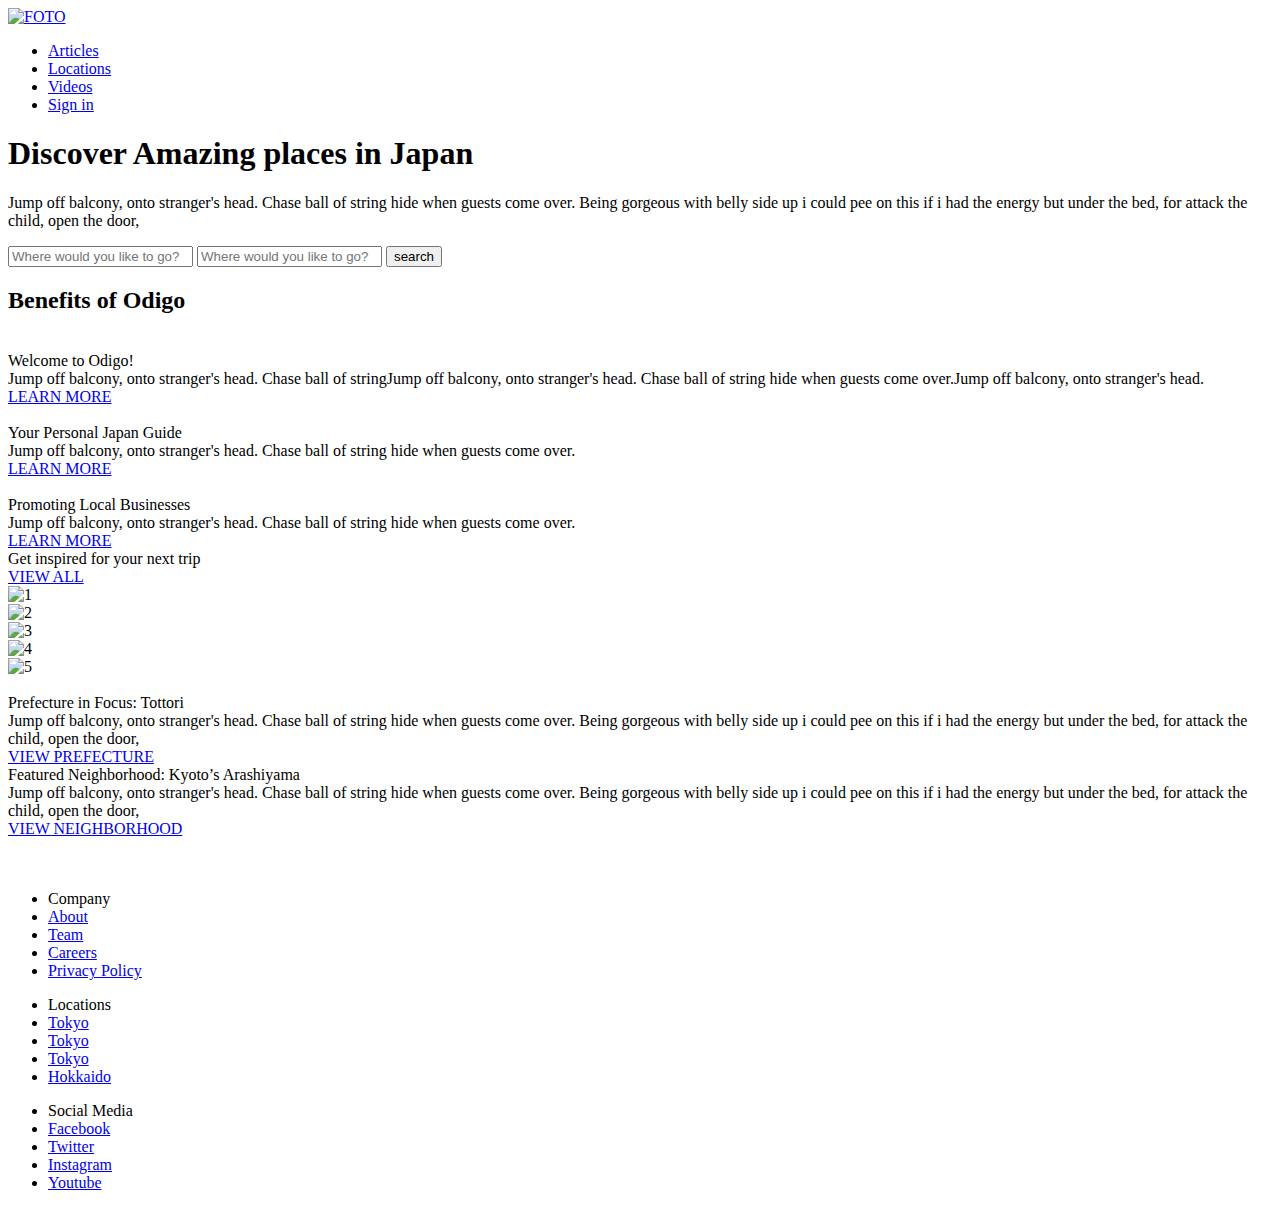
==== index.html @ b8adf911 "Add files via upload" ====
<!DOCTYPE html>
<html lang="en">
  <head>
    <meta charset="UTF-8" />
    <meta http-equiv="X-UA-Compatible" content="IE=edge" />
    <meta
      name="viewport"
      content="width=device-width, initial-scale=1.0  maximum-scale=1.0, user-scalable=no"
    />
    <title>Tokyo</title>
    <link rel="stylesheet" href="css/style.css" />
    <link rel="apple-touch-icon" sizes="180x180" href="/apple-touch-icon.png" />
    <link rel="icon" type="image/png" sizes="32x32" href="/favicon-32x32.png" />
    <link rel="icon" type="image/png" sizes="16x16" href="/favicon-16x16.png" />
    <link rel="manifest" href="/site.webmanifest" />
  </head>
  <body>
    <div class="main-Wrapper">
      <header class="header">
        <div class="wrapper">
          <div class="header__wrapper">
            <div class="header__logo-link">
              <a href="/" class="header__link">
                <img src="./img/odigo-Logo.png" alt="FOTO" />
              </a>
            </div>
            <nav class="header__nav">
              <ul class="header__list">
                <li class="header__list-item">
                  <a href="#" class="header__link">Articles</a>
                </li>
                <li class="header__list-item">
                  <a href="#" class="header__link">Locations</a>
                </li>
                <li class="header__list-item">
                  <a href="#" class="header__link">Videos</a>
                </li>
                <li class="header__list-item">
                  <a href="#" class="header__link">Sign in</a>
                </li>
              </ul>
            </nav>
          </div>
        </div>
      </header>
      <main class="main">
        <section class="intro">
          <div class="intro__content">
            <div class="wrapper">
              <h1>Discover Amazing places in Japan</h1>
              <p class="intro__text">
                Jump off balcony, onto stranger's head. Chase ball of string
                hide when guests come over. Being gorgeous with belly side up i
                could pee on this if i had the energy but under the bed, for
                attack the child, open the door,
              </p>
              <form
                action="#"
                class="intro__form"
                method="get"
                enctype="multipart/form-data"
              >
                <p class="intro__wrapper">
                  <input
                    type="text"
                    class="intro__input"
                    placeholder="Where would you like to go?"
                  />
                  <input
                    type="text"
                    class="intro__input"
                    placeholder="Where would you like to go?"
                  />
                  <button type="submit" class="intro__form-submit">
                    search
                  </button>
                </p>
              </form>
            </div>
          </div>
        </section>
      </main>
      <section class="service">
        <div class="service__container">
          <div class="service__head">
            <h2 class="service__title title">Benefits of Odigo</h2>
          </div>
          <div class="wrapper">
            <div class="service__row-card">
              <div class="service__card">
                <div class="card">
                  <div class="card__icon">
                    <img src="/img/Icon (1).png" alt="" />
                  </div>
                  <div class="card__title">Welcome to Odigo!</div>
                  <div class="card__text">
                    Jump off balcony, onto stranger's head. Chase ball of
                    stringJump off balcony, onto stranger's head. Chase ball of
                    string hide when guests come over.Jump off balcony, onto
                    stranger's head.
                  </div>
                  <div class="card__button"><a href="#">LEARN MORE</a></div>
                </div>
              </div>
              <div class="service__card">
                <div class="card">
                  <div class="card__icon">
                    <img src="/img/Icon (2).png" alt="" />
                  </div>
                  <div class="card__title">Your Personal Japan Guide</div>
                  <div class="card__text">
                    Jump off balcony, onto stranger's head. Chase ball of string
                    hide when guests come over.
                  </div>
                  <div class="card__button"><a href="#">LEARN MORE</a></div>
                </div>
              </div>
              <div class="service__card">
                <div class="card">
                  <div class="card__icon">
                    <img src="/img/Icon (3).png" alt="" />
                  </div>
                  <div class="card__title">Promoting Local Businesses</div>
                  <div class="card__text">
                    Jump off balcony, onto stranger's head. Chase ball of string
                    hide when guests come over.
                  </div>
                  <div class="card__button"><a href="#">LEARN MORE</a></div>
                </div>
              </div>
            </div>
          </div>
        </div>
      </section>
      <section class="foto">
        <div class="foto__wrapper">
          <div class="foto__head">
            <div class="foto__title">Get inspired for your next trip</div>
            <div class="foto__button"><a href="#">VIEW ALL</a></div>
          </div>
          <div class="foto__rowFirst">
            <div class="foto__rowFirst-item fotoUp">
              <img src="/img/1.png" alt="1" />
            </div>
            <div class="foto__rowFirst-item fotoUp">
              <img src="/img/2.png" alt="2" />
            </div>
          </div>
          <div class="foto__rowSecond">
            <div class="foto__rowSecond-item fotoUp">
              <img src="/img/3.png" alt="3" />
            </div>
            <div class="foto__rowSecond-item fotoUp">
              <img src="/img/4.png" alt="4" />
            </div>
            <div class="foto__rowSecond-item fotoUp">
              <img src="/img/5.png" alt="5" />
            </div>
          </div>
        </div>
      </section>
      <section class="focus">
        <div class="focus__wrapper">
          <div class="focus__row">
            <div class="focus__row-block">
              <img src="/img/focus1.jpg" alt="" />
            </div>
            <div class="focus__row-block">
              <div class="focus__content">
                <div class="focus__title">Prefecture in Focus: Tottori</div>
                <div class="focus__text">
                  Jump off balcony, onto stranger's head. Chase ball of string
                  hide when guests come over. Being gorgeous with belly side up
                  i could pee on this if i had the energy but under the bed, for
                  attack the child, open the door,
                </div>
                <div class="focus__button"><a href="#">VIEW PREFECTURE</a></div>
              </div>
            </div>
          </div>
          <div class="focus__row">
            <div class="focus__row-block">
              <div class="focus__content">
                <div class="focus__title">
                  Featured Neighborhood: Kyoto’s Arashiyama
                </div>
                <div class="focus__text">
                  Jump off balcony, onto stranger's head. Chase ball of string
                  hide when guests come over. Being gorgeous with belly side up
                  i could pee on this if i had the energy but under the bed, for
                  attack the child, open the door,
                </div>
                <div class="focus__button">
                  <a href="#">VIEW NEIGHBORHOOD</a>
                </div>
              </div>
            </div>
            <div class="focus__row-block">
              <img src="/img/focus2.jpg" alt="" />
            </div>
          </div>
        </div>
      </section>
      <footer class="footer">
        <div class="wrapper">
          <div class="footer__container">
            <div class="footer__col">
              <div class="footer__logo">
                <img src="/img/odigoBigLogo.png" alt="" />
              </div>
            </div>
            <div class="footer__col">
              <ul class="footer__list">
                <li class="footer__link">Company</li>
                <li class="footer__link"><a href="#">About </a></li>
                <li class="footer__link"><a href="#">Team</a></li>
                <li class="footer__link"><a href="#">Careers</a></li>
                <li class="footer__link"><a href="#">Privacy Policy</a></li>
              </ul>

              <ul class="footer__list">
                <li class="footer__link">Locations</li>
                <li class="footer__link"><a href="#">Tokyo</a></li>
                <li class="footer__link"><a href="#">Tokyo</a></li>
                <li class="footer__link"><a href="#">Tokyo</a></li>
                <li class="footer__link"><a href="#">Hokkaido</a></li>
              </ul>

              <ul class="footer__list">
                <li class="footer__link">Social Media</li>
                <li class="footer__link"><a href="#">Facebook</a></li>
                <li class="footer__link"><a href="#">Twitter</a></li>
                <li class="footer__link"><a href="#">Instagram</a></li>
                <li class="footer__link"><a href="#">Youtube</a></li>
              </ul>
            </div>
          </div>
        </div>
      </footer>
    </div>
  </body>
</html>
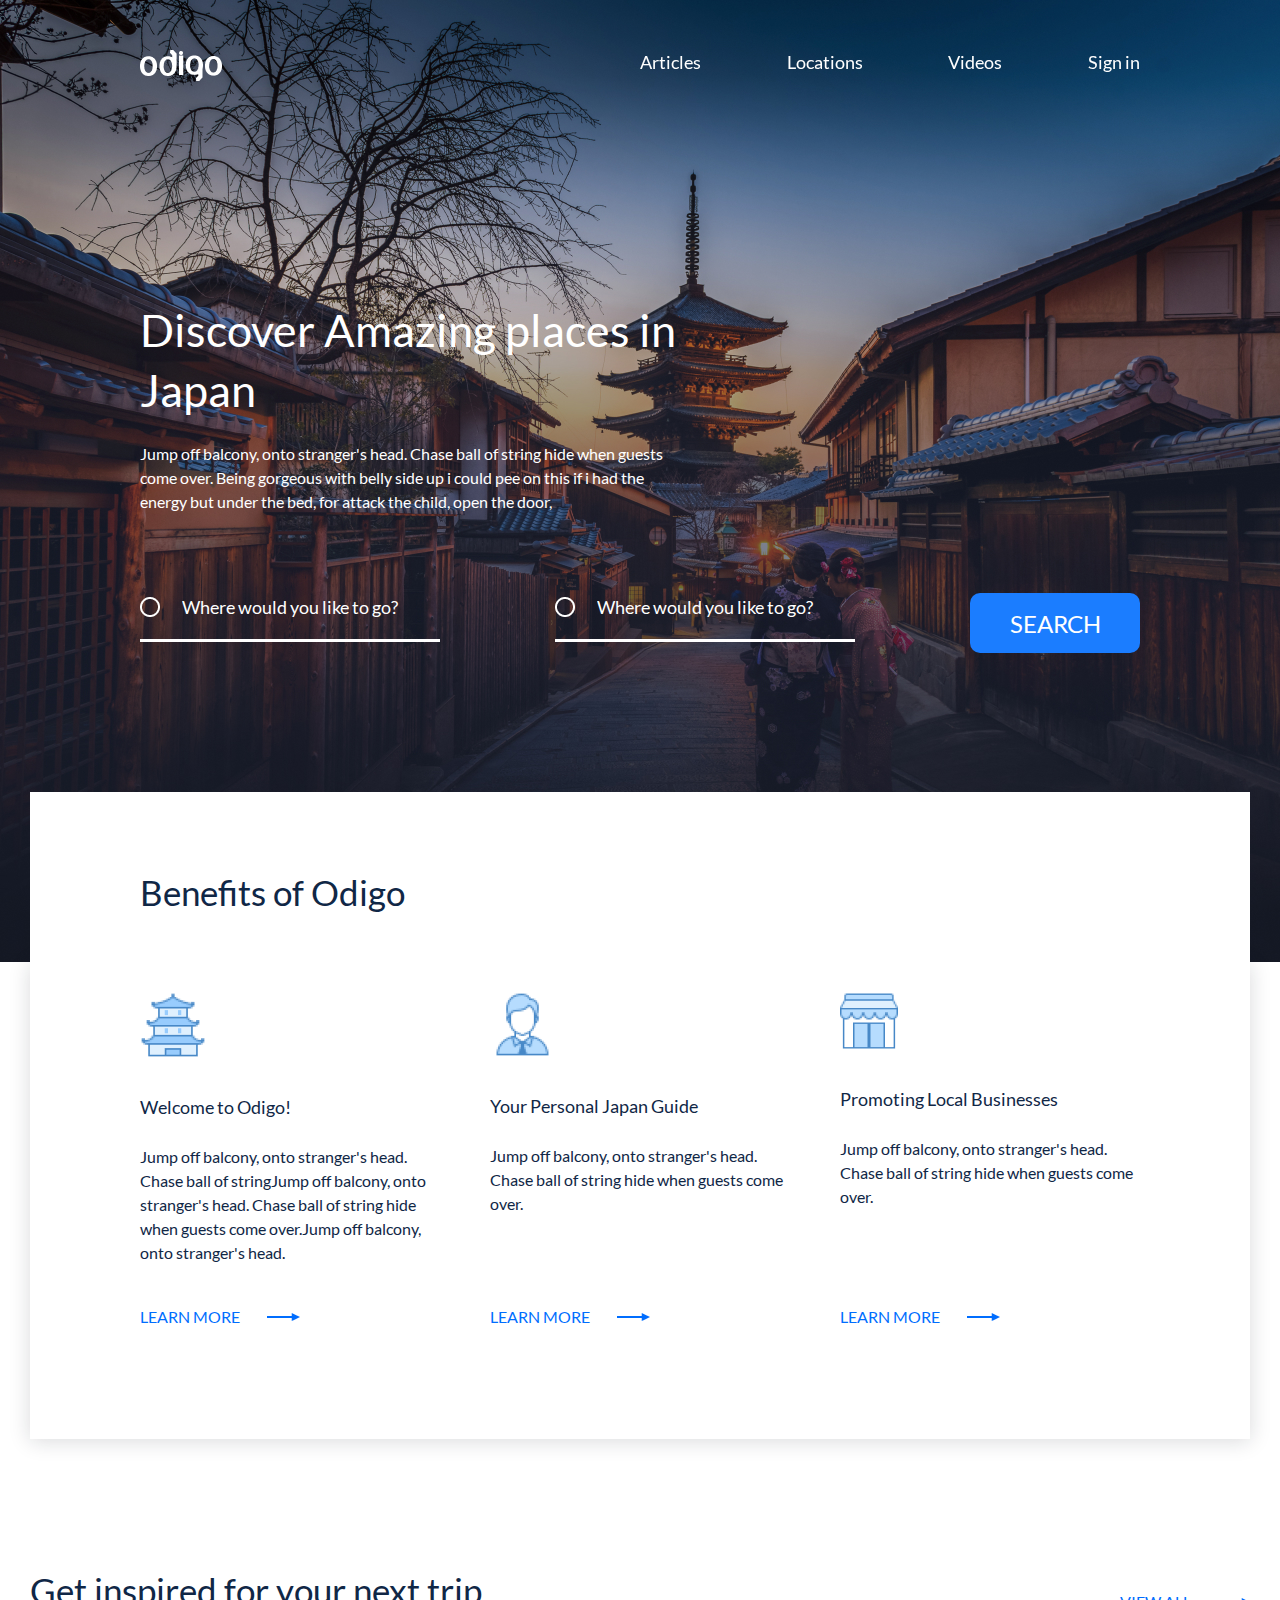
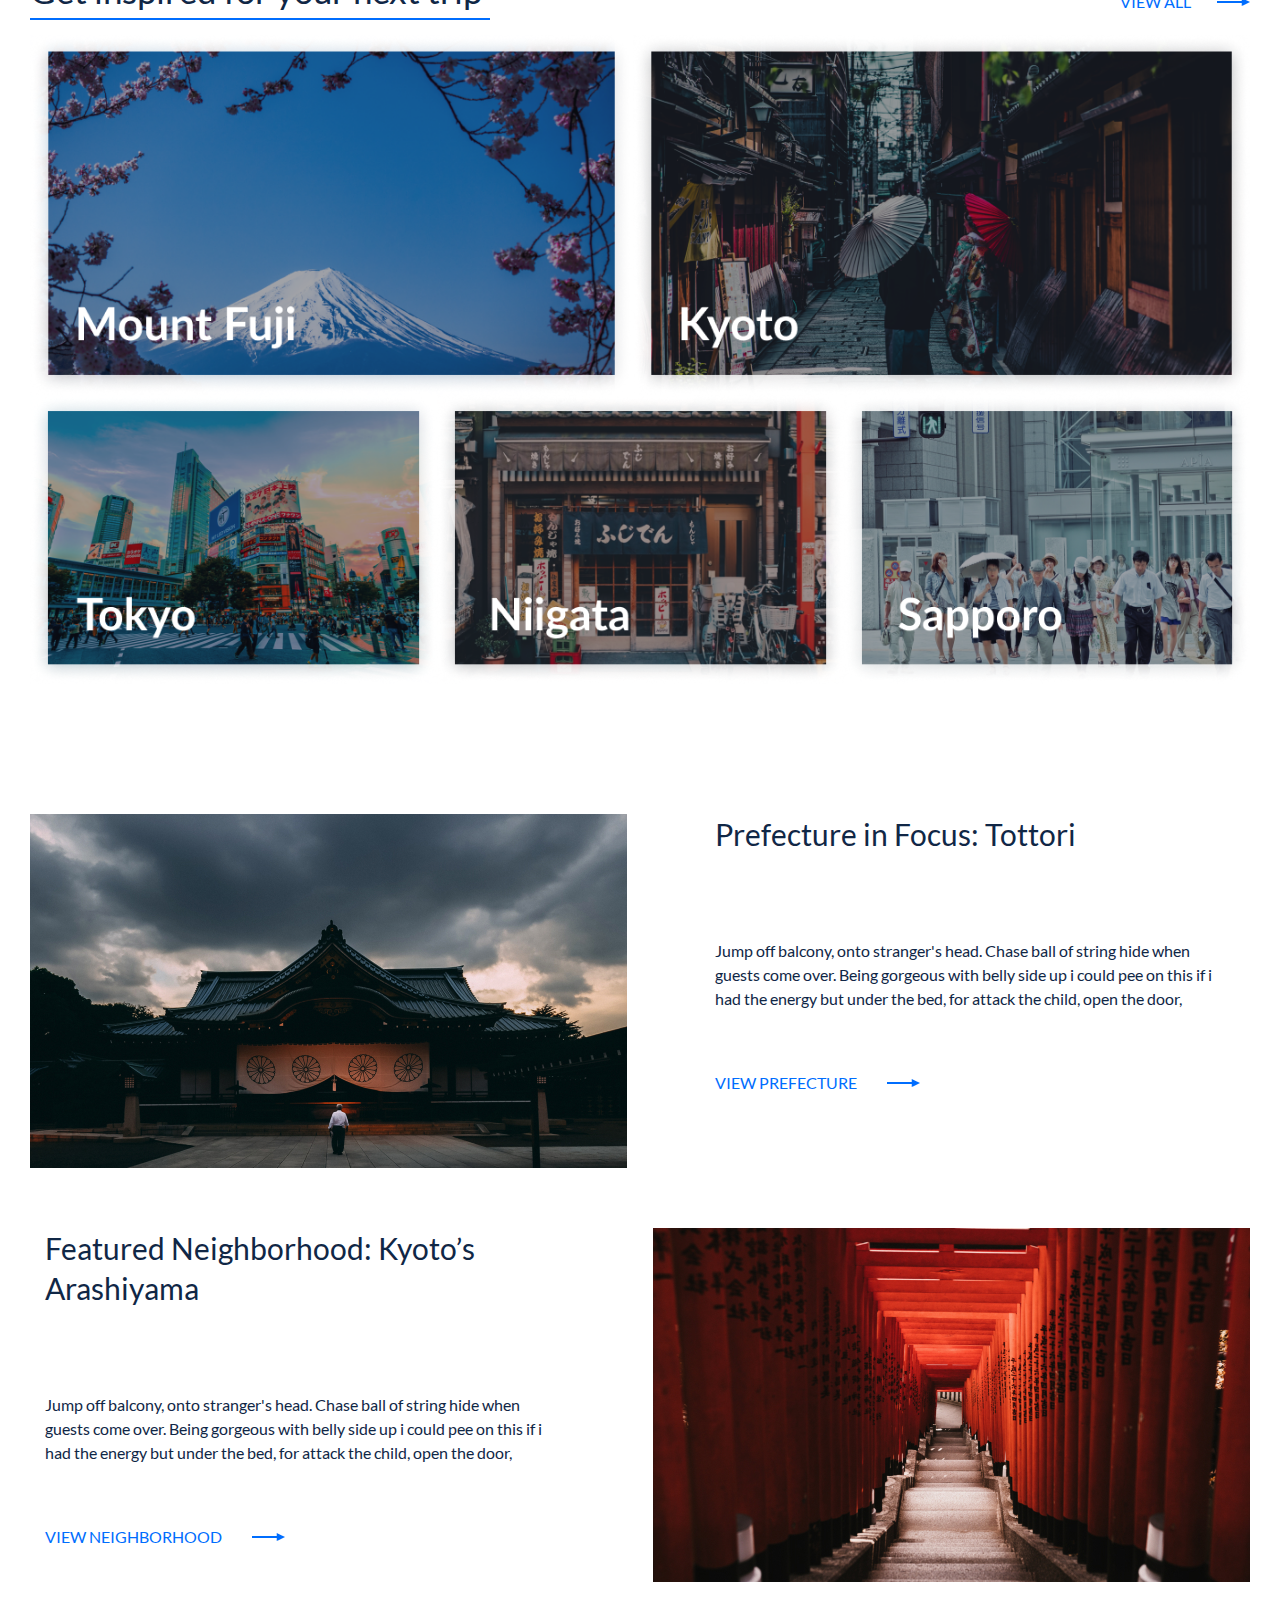
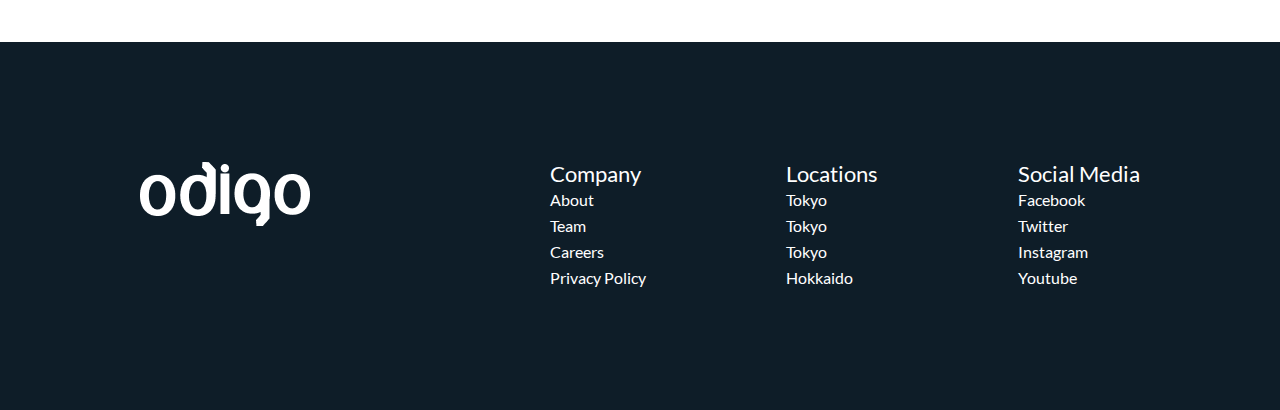
==== commit 59370ccf: "Add files via upload" ====
--- a/index.html
+++ b/index.html
@@ -9,10 +9,10 @@
     />
     <title>Tokyo</title>
     <link rel="stylesheet" href="css/style.css" />
-    <link rel="apple-touch-icon" sizes="180x180" href="/apple-touch-icon.png" />
-    <link rel="icon" type="image/png" sizes="32x32" href="/favicon-32x32.png" />
-    <link rel="icon" type="image/png" sizes="16x16" href="/favicon-16x16.png" />
-    <link rel="manifest" href="/site.webmanifest" />
+    <link rel="apple-touch-icon" sizes="180x180" href="apple-touch-icon.png" />
+    <link rel="icon" type="image/png" sizes="32x32" href="favicon-32x32.png" />
+    <link rel="icon" type="image/png" sizes="16x16" href="favicon-16x16.png" />
+    <link rel="manifest" href="site.webmanifest" />
   </head>
   <body>
     <div class="main-Wrapper">
@@ -90,7 +90,7 @@
               <div class="service__card">
                 <div class="card">
                   <div class="card__icon">
-                    <img src="/img/Icon (1).png" alt="" />
+                    <img src="./img/Icon (1).png" alt="" />
                   </div>
                   <div class="card__title">Welcome to Odigo!</div>
                   <div class="card__text">
@@ -105,7 +105,7 @@
               <div class="service__card">
                 <div class="card">
                   <div class="card__icon">
-                    <img src="/img/Icon (2).png" alt="" />
+                    <img src="./img/Icon (2).png" alt="" />
                   </div>
                   <div class="card__title">Your Personal Japan Guide</div>
                   <div class="card__text">
@@ -140,21 +140,21 @@
           </div>
           <div class="foto__rowFirst">
             <div class="foto__rowFirst-item fotoUp">
-              <img src="/img/1.png" alt="1" />
+              <img src="./img/1.png" alt="1" />
             </div>
             <div class="foto__rowFirst-item fotoUp">
-              <img src="/img/2.png" alt="2" />
+              <img src="./img/2.png" alt="2" />
             </div>
           </div>
           <div class="foto__rowSecond">
             <div class="foto__rowSecond-item fotoUp">
-              <img src="/img/3.png" alt="3" />
+              <img src="./img/3.png" alt="3" />
             </div>
             <div class="foto__rowSecond-item fotoUp">
-              <img src="/img/4.png" alt="4" />
+              <img src="./img/4.png" alt="4" />
             </div>
             <div class="foto__rowSecond-item fotoUp">
-              <img src="/img/5.png" alt="5" />
+              <img src="./img/5.png" alt="5" />
             </div>
           </div>
         </div>
@@ -163,7 +163,7 @@
         <div class="focus__wrapper">
           <div class="focus__row">
             <div class="focus__row-block">
-              <img src="/img/focus1.jpg" alt="" />
+              <img src="./img/focus1.jpg" alt="" />
             </div>
             <div class="focus__row-block">
               <div class="focus__content">
@@ -196,7 +196,7 @@
               </div>
             </div>
             <div class="focus__row-block">
-              <img src="/img/focus2.jpg" alt="" />
+              <img src="./img/focus2.jpg" alt="" />
             </div>
           </div>
         </div>
@@ -206,7 +206,7 @@
           <div class="footer__container">
             <div class="footer__col">
               <div class="footer__logo">
-                <img src="/img/odigoBigLogo.png" alt="" />
+                <img src="./img/odigoBigLogo.png" alt="" />
               </div>
             </div>
             <div class="footer__col">
--- a/css/style.css
+++ b/css/style.css
@@ -0,0 +1,861 @@
+@charset "UTF-8";
+/*Обнуление*/
+* {
+  padding: 0;
+  margin: 0;
+  border: 0;
+}
+
+*,
+*:before,
+*:after {
+  -webkit-box-sizing: border-box;
+  box-sizing: border-box;
+}
+
+:focus,
+:active {
+  outline: none;
+}
+
+a:focus,
+a:active {
+  outline: none;
+}
+
+nav,
+footer,
+header,
+aside {
+  display: block;
+}
+
+html,
+body {
+  height: 100%;
+  width: 100%;
+  font-size: 100%;
+  line-height: 1;
+  font-size: 14px;
+  -ms-text-size-adjust: 100%;
+  -moz-text-size-adjust: 100%;
+  -webkit-text-size-adjust: 100%;
+}
+
+input,
+button,
+textarea {
+  font-family: inherit;
+}
+
+input::-ms-clear {
+  display: none;
+}
+
+button {
+  cursor: pointer;
+}
+
+button::-moz-focus-inner {
+  padding: 0;
+  border: 0;
+}
+
+a,
+a:visited {
+  text-decoration: none;
+}
+
+a:hover {
+  text-decoration: none;
+}
+
+ul li {
+  list-style: none;
+}
+
+img {
+  vertical-align: top;
+}
+
+h1,
+h2,
+h3,
+h4,
+h5,
+h6 {
+  font-size: inherit;
+  font-weight: inherit;
+}
+
+/*--------------------*/
+/* lato-regular - latin */
+@font-face {
+  font-family: "Lato";
+  font-style: normal;
+  font-weight: 400;
+  src: local(""), url("../fonts/lato-v23-latin-regular.woff2") format("woff2"), url("../fonts/lato-v23-latin-regular.woff") format("woff");
+  /* Chrome 6+, Firefox 3.6+, IE 9+, Safari 5.1+ */
+}
+
+/* lato-900 - latin */
+@font-face {
+  font-family: "Lato";
+  font-style: normal;
+  font-weight: 900;
+  src: local(""), url("../fonts/lato-v23-latin-900.woff2") format("woff2"), url("../fonts/lato-v23-latin-900.woff") format("woff");
+  /* Chrome 6+, Firefox 3.6+, IE 9+, Safari 5.1+ */
+}
+
+body {
+  font-style: normal;
+  font-family: "Lato";
+  color: #102746;
+  font-size: 16px;
+  font-weight: normal;
+  line-height: 1.2;
+  background: #fff;
+}
+
+.main-Wrapper {
+  min-width: 100%;
+  overflow: hidden;
+}
+
+.title {
+  font-size: 35px;
+  font-weight: 500;
+  line-height: 42px;
+  color: #102746;
+}
+
+/* header-styale start*/
+.header {
+  position: fixed;
+  z-index: 2;
+  top: 50px;
+  left: 0;
+  width: 100%;
+}
+
+.header__link {
+  display: inline-block;
+  text-decoration: none;
+  font-family: "Lato";
+  font-style: normal;
+  font-weight: 400;
+  font-size: 18px;
+  line-height: 24px;
+  color: #fff;
+  -webkit-transition: all 0.5s ease 0s;
+  transition: all 0.5s ease 0s;
+}
+
+.header__link:hover, .header__link:focus, .header__link:active {
+  -webkit-transform: scale(1.2);
+          transform: scale(1.2);
+}
+
+.header__list {
+  display: -webkit-box;
+  display: -ms-flexbox;
+  display: flex;
+  -webkit-box-pack: justify;
+      -ms-flex-pack: justify;
+          justify-content: space-between;
+  -webkit-box-align: center;
+      -ms-flex-align: center;
+          align-items: center;
+  -ms-flex-wrap: wrap;
+      flex-wrap: wrap;
+}
+
+.header__wrapper {
+  display: -webkit-box;
+  display: -ms-flexbox;
+  display: flex;
+  -webkit-box-pack: justify;
+      -ms-flex-pack: justify;
+          justify-content: space-between;
+  -ms-flex-wrap: wrap;
+      flex-wrap: wrap;
+}
+
+.header__nav {
+  -webkit-box-flex: 0;
+      -ms-flex: 0 1 50%;
+          flex: 0 1 50%;
+}
+
+.wrapper {
+  max-width: 1060px;
+  margin: 0 auto;
+  padding: 0 30px;
+}
+
+/* header-styale end*/
+/*section-style start*/
+.main {
+  min-height: 962px;
+  background: url("../img/mainFoto.jpg") center no-repeat;
+  background-size: cover;
+}
+
+.intro {
+  max-height: 960px;
+  padding: 300px 0 0 0;
+}
+
+.intro__text {
+  font-size: 16px;
+  line-height: 24px;
+  color: #ffffff;
+  max-width: 546px;
+  margin-bottom: 60px;
+}
+
+@media (max-width: 770px) {
+  .intro__text {
+    font-size: 14px;
+    line-height: 20px;
+  }
+}
+
+@media (max-width: 770px) {
+  .intro__form {
+    font-size: 25px;
+    line-height: 30px;
+  }
+}
+
+.intro__wrapper {
+  display: -webkit-box;
+  display: -ms-flexbox;
+  display: flex;
+  -ms-flex-wrap: wrap;
+      flex-wrap: wrap;
+  -webkit-box-align: center;
+      -ms-flex-align: center;
+          align-items: center;
+  -webkit-box-pack: justify;
+      -ms-flex-pack: justify;
+          justify-content: space-between;
+}
+
+.intro__form-submit {
+  background: #1b7dff;
+  font-size: 24px;
+  font-weight: 500;
+  width: 170px;
+  height: 60px;
+  text-transform: uppercase;
+  color: #fff;
+  text-align: center;
+  border-radius: 10px;
+  -webkit-transition: all 0.5s ease 0s;
+  transition: all 0.5s ease 0s;
+}
+
+.intro__form-submit:hover, .intro__form-submit:active, .intro__form-submit:focus {
+  -webkit-transform: scale(1.1);
+          transform: scale(1.1);
+}
+
+.intro__input {
+  background: url("/img/Oval.png") left center/20px no-repeat, transparent;
+  width: 300px;
+  height: 68px;
+  color: #fff;
+  padding-left: 3rem;
+  font-size: 18px;
+  border-bottom: 3px solid #fff;
+  margin-right: 60px;
+  margin-bottom: 30px;
+}
+
+.intro__input::-webkit-input-placeholder {
+  color: #fff;
+}
+
+.intro__input:-ms-input-placeholder {
+  color: #fff;
+}
+
+.intro__input::-ms-input-placeholder {
+  color: #fff;
+}
+
+.intro__input::placeholder {
+  color: #fff;
+}
+
+@media (max-width: 770px) {
+  .intro {
+    padding: 190px 0 0 0;
+  }
+}
+
+h1 {
+  max-width: 620px;
+  font-weight: 500;
+  font-size: 3.2rem;
+  line-height: 60px;
+  color: #ffffff;
+  margin-bottom: 22px;
+}
+
+/*section-style end*/
+/*section-service start*/
+.service {
+  padding: 0 30px;
+}
+
+.service__container {
+  background: #fff;
+  -webkit-box-shadow: 0px 2px 20px rgba(21, 24, 36, 0.15993);
+          box-shadow: 0px 2px 20px rgba(21, 24, 36, 0.15993);
+  margin: 0 auto 130px;
+  padding: 30px 0 110px 0;
+  display: -webkit-box;
+  display: -ms-flexbox;
+  display: flex;
+  -webkit-box-orient: vertical;
+  -webkit-box-direction: normal;
+      -ms-flex-direction: column;
+          flex-direction: column;
+  position: relative;
+  max-width: 1262px;
+}
+
+@media (max-width: 770px) {
+  .service__container {
+    padding: 0;
+  }
+}
+
+.service__head {
+  display: -webkit-box;
+  display: -ms-flexbox;
+  display: flex;
+  -webkit-box-align: center;
+      -ms-flex-align: center;
+          align-items: center;
+  -webkit-box-pack: center;
+      -ms-flex-pack: center;
+          justify-content: center;
+  width: 100%;
+  height: 200px;
+  position: absolute;
+  background: #fff;
+  -webkit-transform: translateY(-100%);
+          transform: translateY(-100%);
+}
+
+@media (max-width: 770px) {
+  .service__head {
+    height: 130px;
+  }
+}
+
+.service__title {
+  -webkit-box-flex: 1;
+      -ms-flex: 1 1 auto;
+          flex: 1 1 auto;
+  max-width: 1060px;
+  padding: 0 30px;
+}
+
+@media (max-width: 770px) {
+  .service__title {
+    font-size: 30px;
+  }
+}
+
+.service__row-card {
+  display: -webkit-box;
+  display: -ms-flexbox;
+  display: flex;
+}
+
+@media (max-width: 770px) {
+  .service__row-card {
+    -ms-flex-wrap: wrap;
+        flex-wrap: wrap;
+  }
+}
+
+.service__card {
+  -webkit-box-flex: 0;
+      -ms-flex: 0 1 33.333%;
+          flex: 0 1 33.333%;
+  -webkit-transition: all 0.5s ease 0s;
+  transition: all 0.5s ease 0s;
+}
+
+.service__card:nth-child(2) {
+  margin: 0 50px;
+}
+
+.service__card:hover {
+  -webkit-transform: scale(1.1);
+          transform: scale(1.1);
+}
+
+@media (max-width: 770px) {
+  .service__card {
+    -webkit-box-flex: 0;
+        -ms-flex: 0 1 auto;
+            flex: 0 1 auto;
+    margin: 0 25px 30px 25px;
+  }
+  .service__card:nth-child(2) {
+    margin: 0 25px 30px 25px;
+  }
+}
+
+.card {
+  height: 100%;
+  display: -webkit-box;
+  display: -ms-flexbox;
+  display: flex;
+  -webkit-box-orient: vertical;
+  -webkit-box-direction: normal;
+      -ms-flex-direction: column;
+          flex-direction: column;
+}
+
+.card__icon {
+  margin-bottom: 37px;
+}
+
+.card__title {
+  margin-bottom: 26px;
+  font-size: 18px;
+  line-height: 24px;
+  font-weight: 500;
+}
+
+.card__text {
+  margin-bottom: 40px;
+  font-size: 16px;
+  line-height: 24px;
+  -webkit-box-flex: 1;
+      -ms-flex: 1 0 auto;
+          flex: 1 0 auto;
+}
+
+@media (max-width: 770px) {
+  .card__text {
+    font-size: 12px;
+    line-height: 18px;
+  }
+}
+
+.card__button a {
+  margin-top: auto;
+  display: inline-block;
+  text-decoration: none;
+  font-weight: 400;
+  font-size: 16px;
+  line-height: 24px;
+  color: #006dfe;
+  width: 160px;
+  background: url("/img/Shape.png") right center no-repeat;
+  -webkit-transition: all 0.8s ease 0s;
+  transition: all 0.8s ease 0s;
+}
+
+.card__button a:hover {
+  -webkit-transform: translate(20%, 0);
+          transform: translate(20%, 0);
+}
+
+/*section-service end*/
+/*section-foto start*/
+.foto {
+  padding: 0 30px;
+  margin-bottom: 130px;
+}
+
+@media (max-width: 770px) {
+  .foto {
+    margin-bottom: 80px;
+  }
+}
+
+.foto__wrapper {
+  max-width: 1265px;
+  margin: 0 auto;
+}
+
+.foto__head {
+  color: #102746;
+  display: -webkit-box;
+  display: -ms-flexbox;
+  display: flex;
+  -webkit-box-pack: justify;
+      -ms-flex-pack: justify;
+          justify-content: space-between;
+  -webkit-box-align: center;
+      -ms-flex-align: center;
+          align-items: center;
+  -ms-flex-wrap: wrap;
+      flex-wrap: wrap;
+}
+
+@media (max-width: 770px) {
+  .foto__head {
+    -webkit-box-pack: center;
+        -ms-flex-pack: center;
+            justify-content: center;
+    margin: auto;
+  }
+}
+
+.foto__title {
+  -webkit-box-flex: 1;
+      -ms-flex: 1 1 auto;
+          flex: 1 1 auto;
+  max-width: 460px;
+  font-size: 35px;
+  font-weight: 500;
+  line-height: 42px;
+  letter-spacing: 0px;
+  text-align: left;
+  border-bottom: 2px solid #006dfe;
+  padding-bottom: 7px;
+  margin-bottom: 15px;
+  margin-right: 50px;
+}
+
+@media (max-width: 770px) {
+  .foto__title {
+    margin-right: 0;
+    font-size: 25px;
+    line-height: 28px;
+    text-align: center;
+  }
+}
+
+.foto__button a {
+  margin: 10px 0;
+  height: 24px;
+  width: 130px;
+  font-size: 16px;
+  line-height: 24px;
+  display: inline-block;
+  text-decoration: none;
+  font-weight: 400;
+  color: #006dfe;
+  background: url("/img/Shape.png") right center no-repeat;
+  -webkit-transition: all 0.8s ease 0s;
+  transition: all 0.8s ease 0s;
+}
+
+.foto__button a:hover {
+  -webkit-transform: translate(20%, 0);
+          transform: translate(20%, 0);
+}
+
+.foto__rowFirst {
+  display: -webkit-box;
+  display: -ms-flexbox;
+  display: flex;
+}
+
+@media (max-width: 770px) {
+  .foto__rowFirst {
+    -ms-flex-wrap: wrap;
+        flex-wrap: wrap;
+  }
+}
+
+.foto__rowFirst-item img {
+  -webkit-box-flex: 1;
+      -ms-flex: 1 1 auto;
+          flex: 1 1 auto;
+  -o-object-fit: cover;
+     object-fit: cover;
+  width: 100%;
+}
+
+@media (max-width: 680px) {
+  .foto__rowFirst-item img {
+    -webkit-box-flex: 0;
+        -ms-flex: 0 1 100%;
+            flex: 0 1 100%;
+  }
+}
+
+.foto__rowSecond {
+  display: -webkit-box;
+  display: -ms-flexbox;
+  display: flex;
+  height: 100%;
+}
+
+@media (max-width: 770px) {
+  .foto__rowSecond {
+    -ms-flex-wrap: wrap;
+        flex-wrap: wrap;
+    -webkit-box-pack: center;
+        -ms-flex-pack: center;
+            justify-content: center;
+  }
+}
+
+.foto__rowSecond-item img {
+  -webkit-box-flex: 1;
+      -ms-flex: 1 1 auto;
+          flex: 1 1 auto;
+  -o-object-fit: cover;
+     object-fit: cover;
+  width: 100%;
+}
+
+.fotoUp {
+  -webkit-transition: all 0.5s ease 0s;
+  transition: all 0.5s ease 0s;
+}
+
+.fotoUp:hover {
+  -webkit-transform: translate(0, -10px);
+          transform: translate(0, -10px);
+}
+
+/*section-foto end*/
+/*section-focus start*/
+.focus {
+  padding: 0 30px;
+}
+
+.focus__wrapper {
+  max-width: 1265px;
+  margin: auto;
+}
+
+.focus__row {
+  display: -webkit-box;
+  display: -ms-flexbox;
+  display: flex;
+  -webkit-box-pack: justify;
+      -ms-flex-pack: justify;
+          justify-content: space-between;
+}
+
+@media (max-width: 770px) {
+  .focus__row {
+    -ms-flex-wrap: wrap;
+        flex-wrap: wrap;
+    -webkit-box-pack: center;
+        -ms-flex-pack: center;
+            justify-content: center;
+  }
+}
+
+@media (max-width: 770px) {
+  .focus__row:last-child {
+    -ms-flex-wrap: wrap-reverse;
+        flex-wrap: wrap-reverse;
+  }
+}
+
+.focus__row-block {
+  display: -webkit-box;
+  display: -ms-flexbox;
+  display: flex;
+  -webkit-box-pack: center;
+      -ms-flex-pack: center;
+          justify-content: center;
+  margin-bottom: 60px;
+  display: flex;
+}
+
+@media (max-width: 770px) {
+  .focus__row-block {
+    margin-bottom: 30px;
+  }
+}
+
+.focus__row-block img {
+  -webkit-box-flex: 1;
+      -ms-flex: 1 1 auto;
+          flex: 1 1 auto;
+  -o-object-fit: cover;
+     object-fit: cover;
+  width: 100%;
+}
+
+.focus__content {
+  margin: 0 15px;
+  padding: 0 -15px;
+  max-width: 520px;
+}
+
+.focus__title {
+  margin-bottom: 85px;
+  font-size: 30px;
+  font-weight: 500;
+  line-height: 40px;
+  letter-spacing: 0px;
+  text-align: left;
+}
+
+@media (max-width: 770px) {
+  .focus__title {
+    margin-bottom: 50px;
+  }
+}
+
+.focus__text {
+  margin-bottom: 60px;
+  font-size: 16px;
+  font-weight: 400;
+  line-height: 24px;
+  letter-spacing: 0px;
+  text-align: left;
+}
+
+@media (max-width: 770px) {
+  .focus__text {
+    margin-bottom: 35px;
+  }
+}
+
+.focus__button a {
+  height: 24px;
+  display: inline-block;
+  text-decoration: none;
+  font-weight: 400;
+  font-size: 16px;
+  line-height: 24px;
+  color: #006dfe;
+  padding-right: 63px;
+  background: url("/img/Shape.png") right center no-repeat;
+  -webkit-transition: all 0.8s ease 0s;
+  transition: all 0.8s ease 0s;
+}
+
+.focus__button a:hover {
+  -webkit-transform: translate(20%, 0);
+          transform: translate(20%, 0);
+}
+
+/*section-focus end*/
+.footer {
+  background: #0e1d28;
+  max-height: 370px;
+  padding: 120px 0;
+}
+
+@media (max-width: 770px) {
+  .footer {
+    height: -webkit-fit-content;
+    height: -moz-fit-content;
+    height: fit-content;
+    padding: 0 0 60px 0;
+  }
+}
+
+.footer__container {
+  display: -webkit-box;
+  display: -ms-flexbox;
+  display: flex;
+  -webkit-box-pack: justify;
+      -ms-flex-pack: justify;
+          justify-content: space-between;
+}
+
+@media (max-width: 770px) {
+  .footer__container {
+    -ms-flex-wrap: wrap-reverse;
+        flex-wrap: wrap-reverse;
+    -webkit-box-pack: center;
+        -ms-flex-pack: center;
+            justify-content: center;
+  }
+}
+
+.footer__col {
+  display: -webkit-box;
+  display: -ms-flexbox;
+  display: flex;
+}
+
+@media (max-width: 770px) {
+  .footer__col {
+    margin-top: 30px;
+  }
+}
+
+.footer__logo {
+  -webkit-box-flex: 0;
+      -ms-flex: 0 1 auto;
+          flex: 0 1 auto;
+  min-width: 100px;
+  margin-right: 50px;
+}
+
+@media (max-width: 770px) {
+  .footer__logo {
+    margin-right: 0;
+  }
+}
+
+.footer__logo img {
+  -o-object-fit: cover;
+     object-fit: cover;
+  width: 100%;
+}
+
+.footer__list {
+  margin-left: 140px;
+}
+
+@media (max-width: 770px) {
+  .footer__list {
+    margin: 0;
+  }
+  .footer__list:nth-child(2) {
+    margin: 0 35px;
+  }
+}
+
+.footer__link {
+  font-size: 22px;
+  font-weight: 500;
+  line-height: 24px;
+  letter-spacing: 0px;
+  text-align: left;
+  color: #fff;
+  -webkit-transition: all 0.8s ease 0s;
+  transition: all 0.8s ease 0s;
+}
+
+@media (max-width: 770px) {
+  .footer__link {
+    font-size: 16px;
+    line-height: 20px;
+  }
+}
+
+.footer__link a {
+  color: #fff;
+  font-size: 16px;
+  font-weight: 400;
+  line-height: 24px;
+  letter-spacing: 0px;
+  text-align: left;
+}
+
+@media (max-width: 770px) {
+  .footer__link a {
+    font-size: 12px;
+    line-height: 14px;
+  }
+}
+
+.footer__link:hover {
+  -webkit-transform: translate(10px, 0);
+          transform: translate(10px, 0);
+}
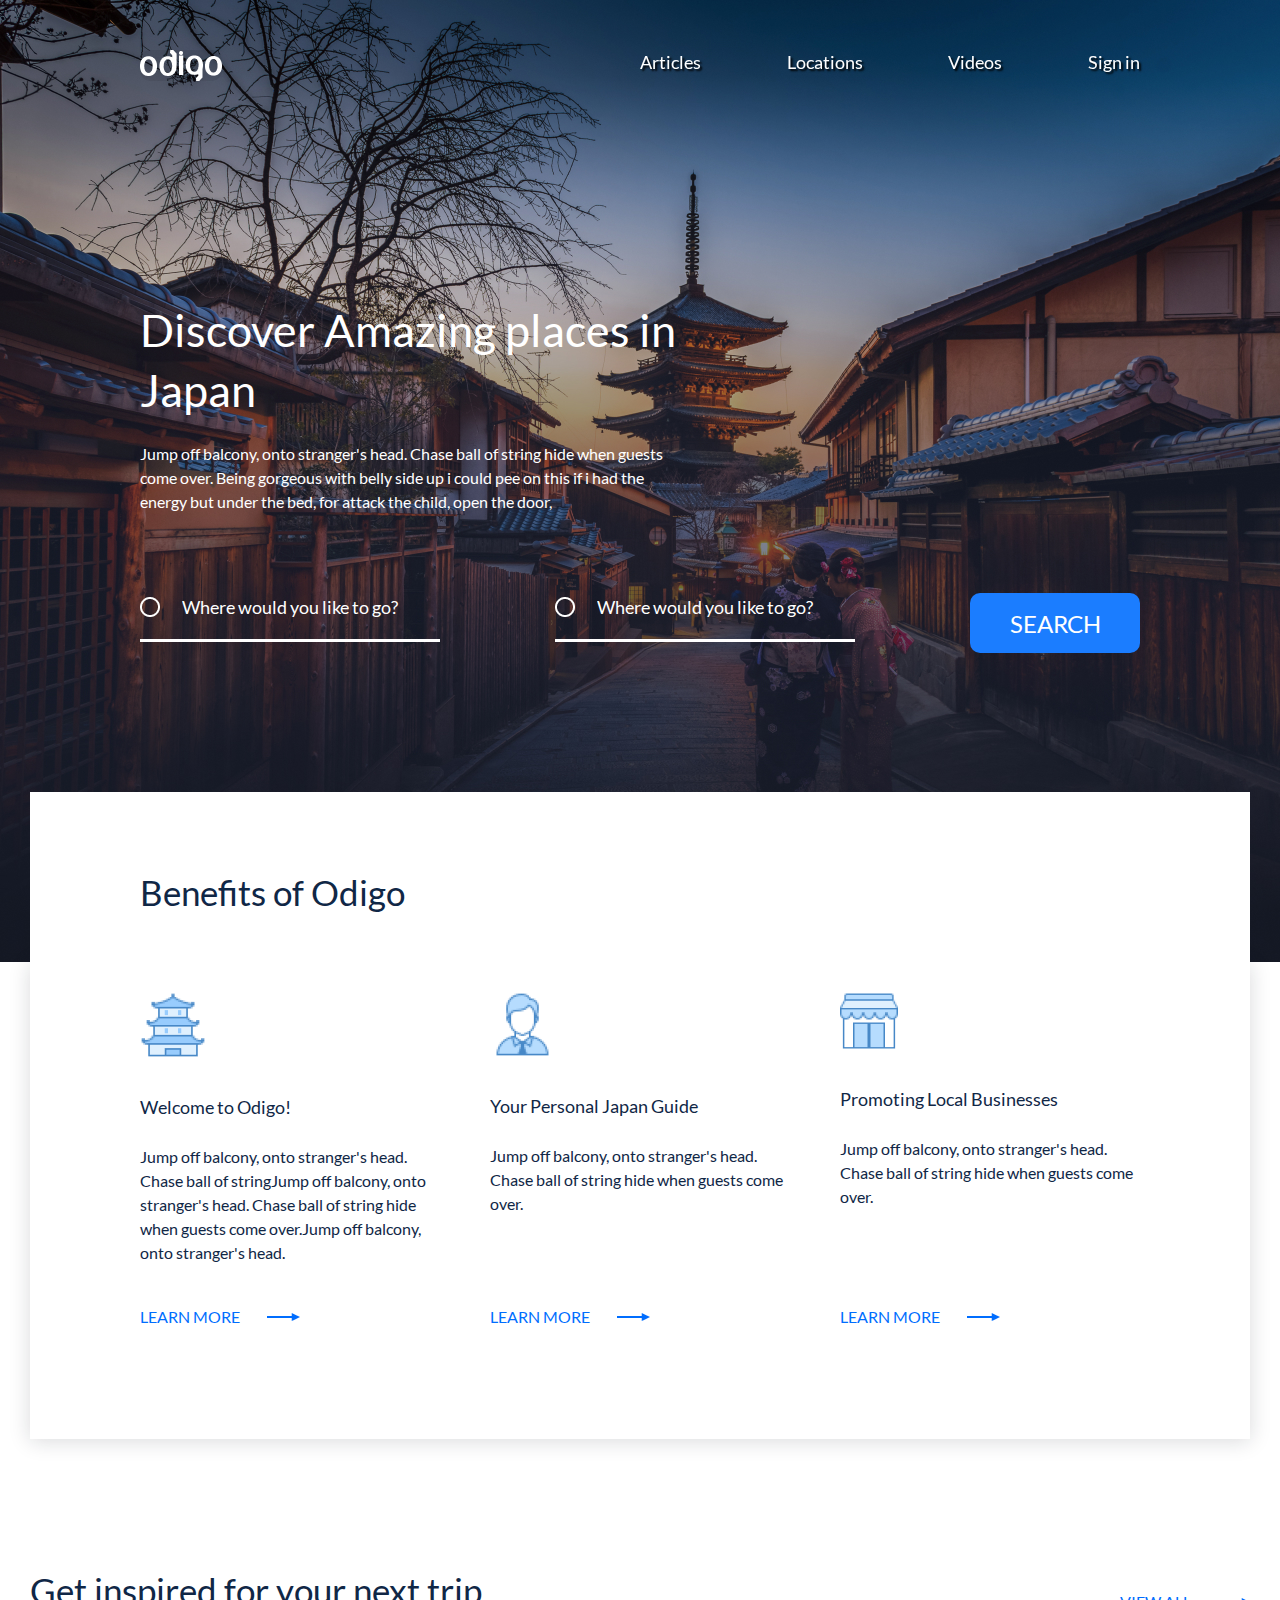
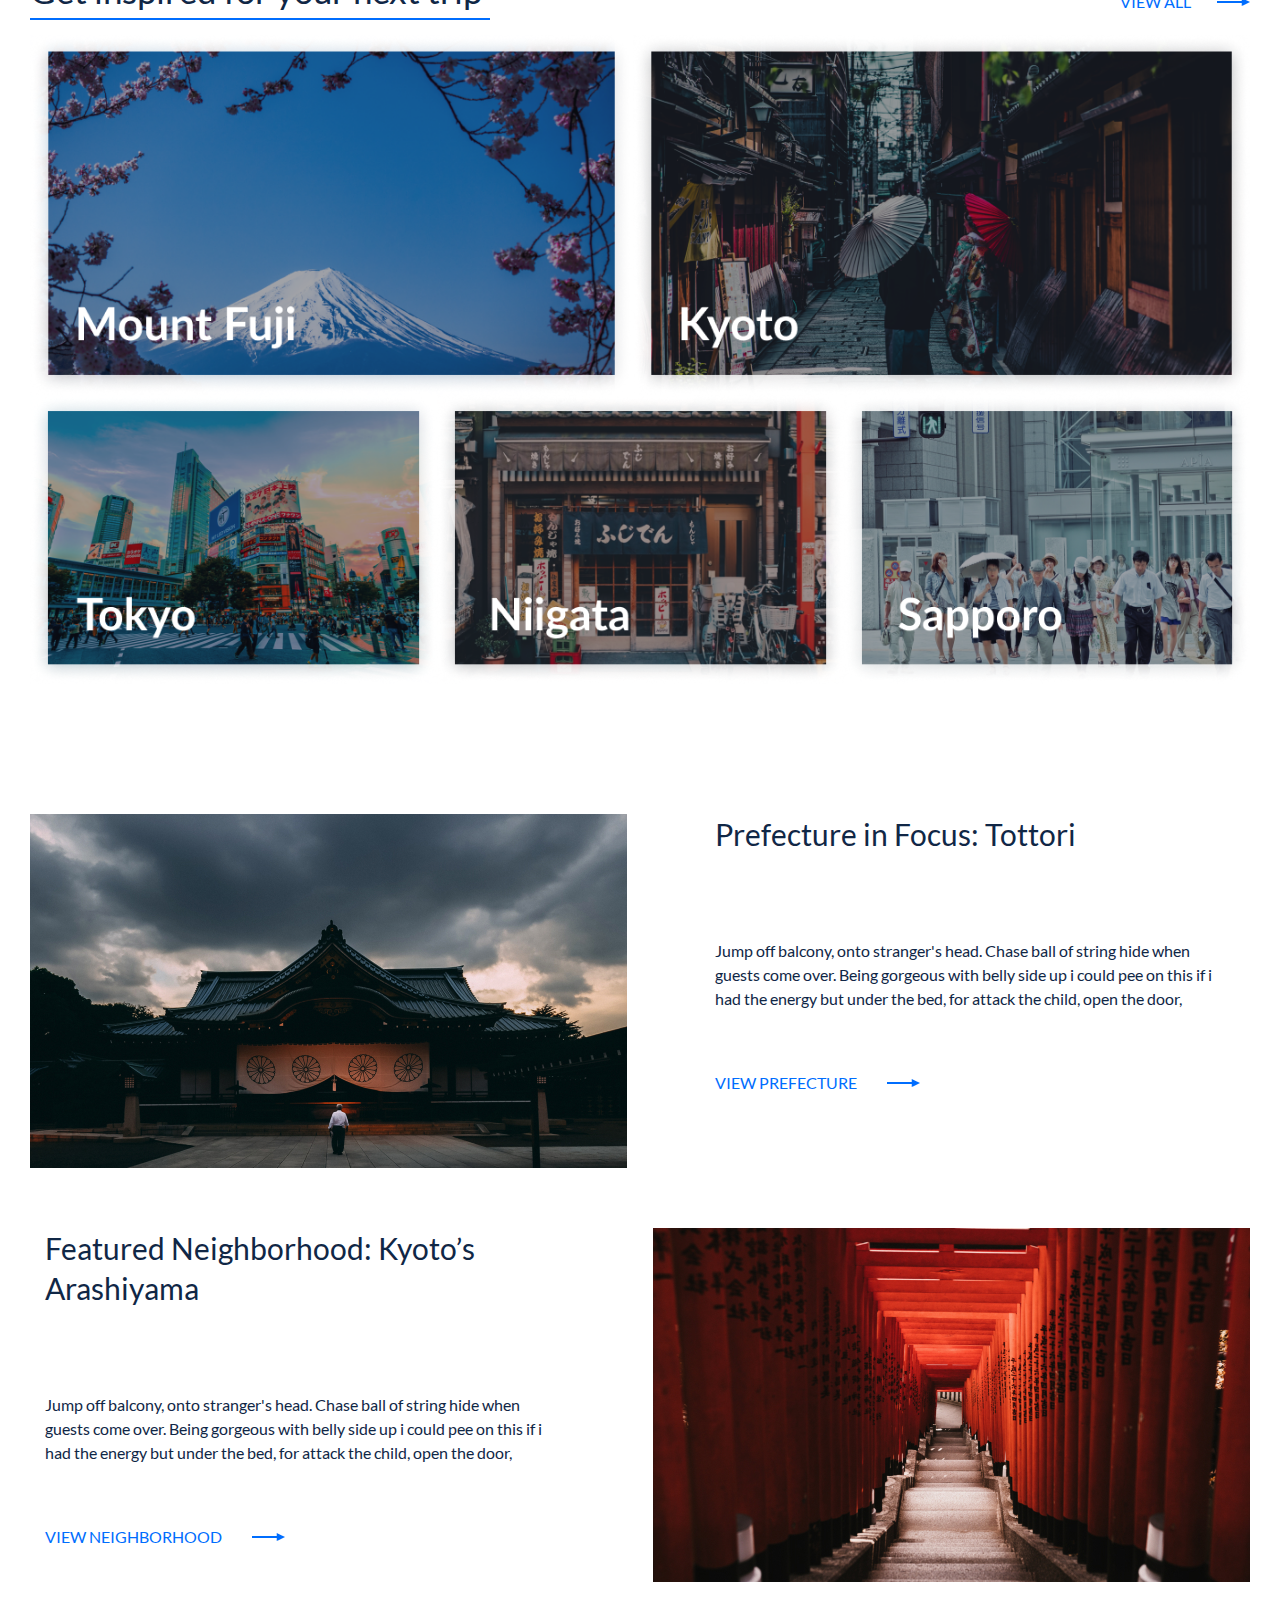
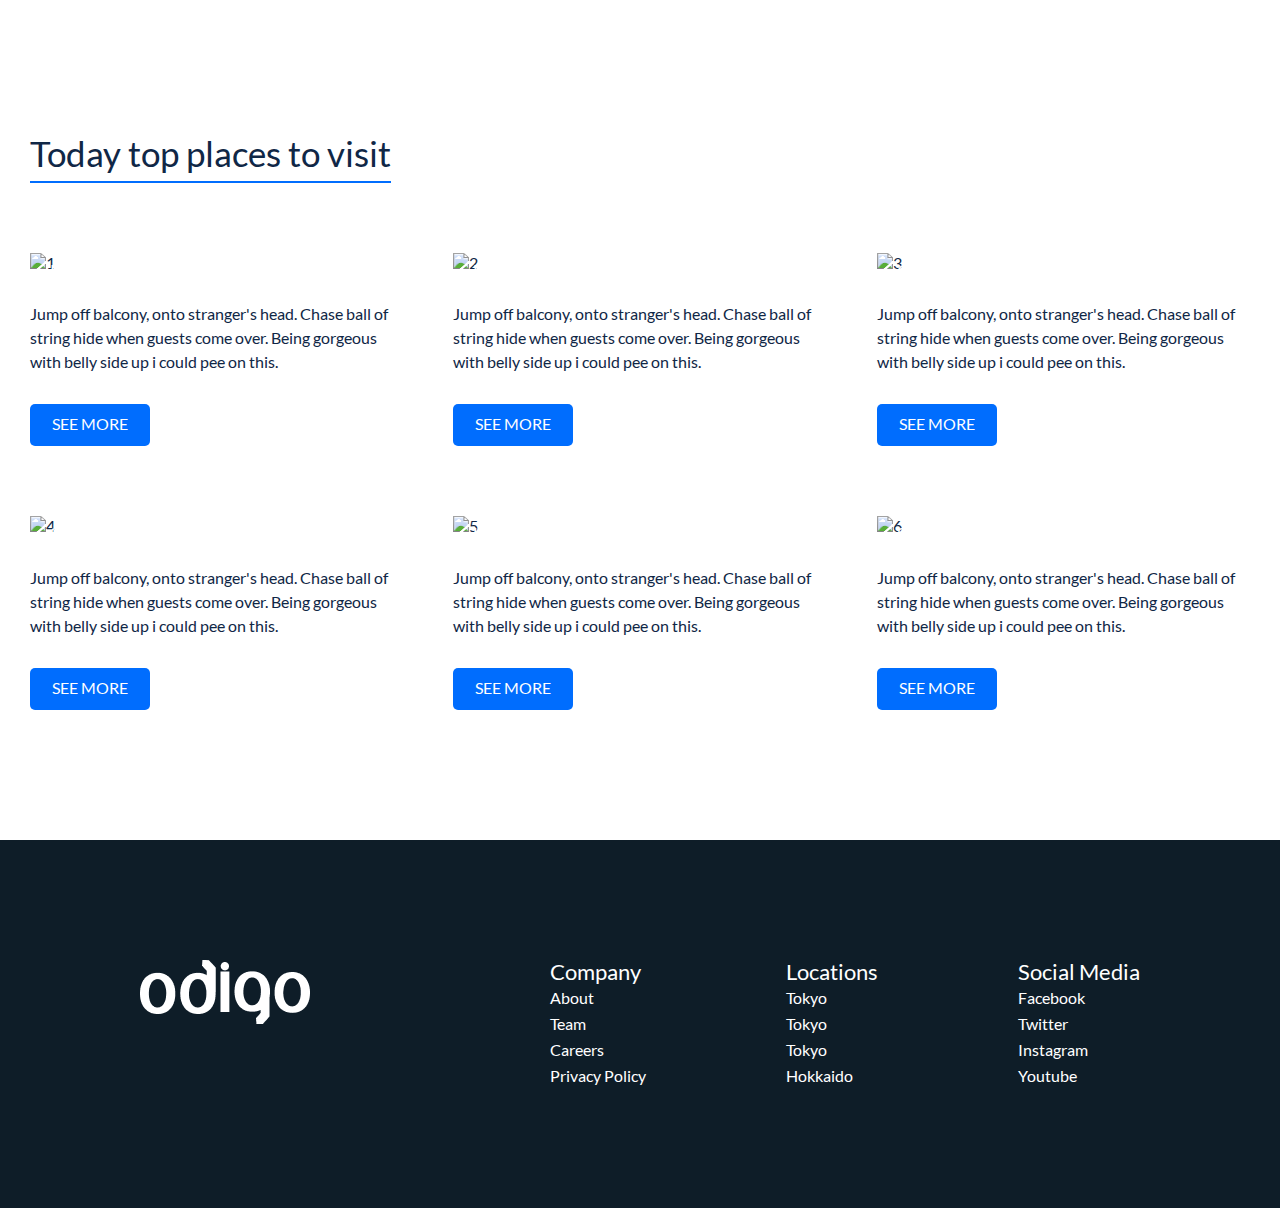
==== commit 9a0ca292: "Add files via upload" ====
--- a/index.html
+++ b/index.html
@@ -118,7 +118,7 @@
               <div class="service__card">
                 <div class="card">
                   <div class="card__icon">
-                    <img src="/img/Icon (3).png" alt="" />
+                    <img src="./img/Icon (3).png" alt="" />
                   </div>
                   <div class="card__title">Promoting Local Businesses</div>
                   <div class="card__text">
@@ -197,6 +197,121 @@
             </div>
             <div class="focus__row-block">
               <img src="./img/focus2.jpg" alt="" />
+            </div>
+          </div>
+        </div>
+      </section>
+      <section class="cards">
+        <div class="cards__wrapper">
+          <h2 class="cards__title title">Today top places to visit</h2>
+          <div class="cards__container-card">
+            <div class="cards__body">
+              <div class="cards__card">
+                <img src="./img/card-img_1.png" alt="1" class="cards__img" />
+                <div class="cards__footer">
+                  <div class="cards__footer-title">NAGOYA</div>
+                  <input type="button" value="124" class="cards__like" />
+                  <input type="button" value="46" class="cards__comment" />
+                </div>
+              </div>
+              <div class="cards__content">
+                <p class="cards__text">
+                  Jump off balcony, onto stranger's head. Chase ball of string
+                  hide when guests come over. Being gorgeous with belly side up
+                  i could pee on this.
+                </p>
+              </div>
+              <a href="#" class="cards__button">SEE MORE</a>
+            </div>
+            <div class="cards__body">
+              <div class="cards__card">
+                <img src="./img/card-img_2.png" alt="2" class="cards__img" />
+                <div class="cards__footer">
+                  <div class="cards__footer-title">NIIGATA</div>
+                  <input type="button" value="251" class="cards__like" />
+                  <input type="button" value="43" class="cards__comment" />
+                </div>
+              </div>
+              <div class="cards__content">
+                <p class="cards__text">
+                  Jump off balcony, onto stranger's head. Chase ball of string
+                  hide when guests come over. Being gorgeous with belly side up
+                  i could pee on this.
+                </p>
+              </div>
+              <a href="#" class="cards__button">SEE MORE</a>
+            </div>
+            <div class="cards__body">
+              <div class="cards__card">
+                <img src="./img/card-img_3.png" alt="3" class="cards__img" />
+                <div class="cards__footer">
+                  <div class="cards__footer-title">OSAKA</div>
+                  <input type="button" value="234" class="cards__like" />
+                  <input type="button" value="23" class="cards__comment" />
+                </div>
+              </div>
+              <div class="cards__content">
+                <p class="cards__text">
+                  Jump off balcony, onto stranger's head. Chase ball of string
+                  hide when guests come over. Being gorgeous with belly side up
+                  i could pee on this.
+                </p>
+              </div>
+              <a href="#" class="cards__button">SEE MORE</a>
+            </div>
+            <div class="cards__body">
+              <div class="cards__card">
+                <img src="./img/card-img_4.png" alt="4" class="cards__img" />
+                <div class="cards__footer">
+                  <div class="cards__footer-title">SAITAMA</div>
+                  <input type="button" value="54" class="cards__like" />
+                  <input type="button" value="6" class="cards__comment" />
+                </div>
+              </div>
+              <div class="cards__content">
+                <p class="cards__text">
+                  Jump off balcony, onto stranger's head. Chase ball of string
+                  hide when guests come over. Being gorgeous with belly side up
+                  i could pee on this.
+                </p>
+              </div>
+              <a href="#" class="cards__button">SEE MORE</a>
+            </div>
+            <div class="cards__body">
+              <div class="cards__card">
+                <img src="./img/card-img_5.png" alt="5" class="cards__img" />
+                <div class="cards__footer">
+                  <div class="cards__footer-title">UENO</div>
+                  <input type="button" value="34" class="cards__like" />
+                  <input type="button" value="55" class="cards__comment" />
+                </div>
+              </div>
+              <div class="cards__content">
+                <p class="cards__text">
+                  Jump off balcony, onto stranger's head. Chase ball of string
+                  hide when guests come over. Being gorgeous with belly side up
+                  i could pee on this.
+                </p>
+              </div>
+              <a href="#" class="cards__button">SEE MORE</a>
+            </div>
+            <div class="cards__body">
+              <div class="cards__card">
+                <img src="./img/card-img_6.png" alt="6" class="cards__img" />
+                <div class="cards__footer">
+                  <div class="cards__footer-title">SHIBUYA</div>
+                  <input type="button" value="534" class="cards__like" />
+                  <input type="button" value="555" class="cards__comment" />
+                </div>
+              </div>
+              <div class="cards__content">
+                <p class="cards__text">
+                  Jump off balcony, onto stranger's head. Chase ball of string
+                  hide when guests come over. Being gorgeous with belly side up
+                  i could pee on this.
+                </p>
+              </div>
+              <a href="#" class="cards__button">SEE MORE</a>
             </div>
           </div>
         </div>
--- a/css/style.css
+++ b/css/style.css
@@ -138,6 +138,11 @@
   width: 100%;
 }
 
+.header__logo-link {
+  background: rgba(0, 0, 0, 0.063);
+  border-radius: 10px;
+}
+
 .header__link {
   display: inline-block;
   text-decoration: none;
@@ -147,6 +152,7 @@
   font-size: 18px;
   line-height: 24px;
   color: #fff;
+  text-shadow: 2px 2px 2px #000;
   -webkit-transition: all 0.5s ease 0s;
   transition: all 0.5s ease 0s;
 }
@@ -262,7 +268,7 @@
 }
 
 .intro__input {
-  background: url("/img/Oval.png") left center/20px no-repeat, transparent;
+  background: url("../img/Oval.png") left center/20px no-repeat;
   width: 300px;
   height: 68px;
   color: #fff;
@@ -271,6 +277,12 @@
   border-bottom: 3px solid #fff;
   margin-right: 60px;
   margin-bottom: 30px;
+}
+
+@media (max-width: 770px) {
+  .intro__input {
+    font-size: 14px;
+  }
 }
 
 .intro__input::-webkit-input-placeholder {
@@ -404,8 +416,8 @@
 @media (max-width: 770px) {
   .service__card {
     -webkit-box-flex: 0;
-        -ms-flex: 0 1 auto;
-            flex: 0 1 auto;
+        -ms-flex: 0 1 100%;
+            flex: 0 1 100%;
     margin: 0 25px 30px 25px;
   }
   .service__card:nth-child(2) {
@@ -460,7 +472,7 @@
   line-height: 24px;
   color: #006dfe;
   width: 160px;
-  background: url("/img/Shape.png") right center no-repeat;
+  background: url("../img/Shape.png") right center no-repeat;
   -webkit-transition: all 0.8s ease 0s;
   transition: all 0.8s ease 0s;
 }
@@ -504,6 +516,14 @@
 }
 
 @media (max-width: 770px) {
+  .foto__head {
+    -webkit-box-pack: justify;
+        -ms-flex-pack: justify;
+            justify-content: space-between;
+  }
+}
+
+@media (max-width: 560px) {
   .foto__head {
     -webkit-box-pack: center;
         -ms-flex-pack: center;
@@ -530,10 +550,9 @@
 
 @media (max-width: 770px) {
   .foto__title {
-    margin-right: 0;
     font-size: 25px;
     line-height: 28px;
-    text-align: center;
+    max-width: 350px;
   }
 }
 
@@ -547,7 +566,7 @@
   text-decoration: none;
   font-weight: 400;
   color: #006dfe;
-  background: url("/img/Shape.png") right center no-repeat;
+  background: url("../img/Shape.png") right center no-repeat;
   -webkit-transition: all 0.8s ease 0s;
   transition: all 0.8s ease 0s;
 }
@@ -731,7 +750,7 @@
   line-height: 24px;
   color: #006dfe;
   padding-right: 63px;
-  background: url("/img/Shape.png") right center no-repeat;
+  background: url("../img/Shape.png") right center no-repeat;
   -webkit-transition: all 0.8s ease 0s;
   transition: all 0.8s ease 0s;
 }
@@ -742,6 +761,196 @@
 }
 
 /*section-focus end*/
+.cards {
+  padding: 90px 30px 110px 30px;
+}
+
+@media (max-width: 770px) {
+  .cards {
+    padding: 50px 30px 50px 30px;
+  }
+}
+
+.cards__wrapper {
+  max-width: 1265px;
+  margin: auto;
+}
+
+.cards__title {
+  display: inline-block;
+  -webkit-box-flex: 1;
+      -ms-flex: 1 1 auto;
+          flex: 1 1 auto;
+  max-width: 460px;
+  font-size: 35px;
+  font-weight: 500;
+  line-height: 42px;
+  letter-spacing: 0px;
+  text-align: left;
+  border-bottom: 2px solid #006dfe;
+  padding-bottom: 7px;
+  margin-bottom: 70px;
+}
+
+@media (max-width: 770px) {
+  .cards__title {
+    margin: 0 0 20px 0;
+    font-size: 25px;
+    line-height: 28px;
+    text-align: center;
+  }
+}
+
+.cards__container-card {
+  display: -ms-grid;
+  display: grid;
+  -ms-grid-columns: 1fr 1fr 1fr;
+      grid-template-columns: 1fr 1fr 1fr;
+  -ms-grid-rows: 1fr 1fr;
+      grid-template-rows: 1fr 1fr;
+  gap: 50px 50px;
+}
+
+@media (max-width: 770px) {
+  .cards__container-card {
+    display: block;
+  }
+}
+
+.cards__body {
+  display: -webkit-box;
+  display: -ms-flexbox;
+  display: flex;
+  -webkit-box-orient: vertical;
+  -webkit-box-direction: normal;
+      -ms-flex-direction: column;
+          flex-direction: column;
+}
+
+.cards__card {
+  position: relative;
+}
+
+.cards__img {
+  -o-object-fit: cover;
+     object-fit: cover;
+  width: 100%;
+  height: 100%;
+}
+
+.cards__footer {
+  padding: 0 20px;
+  position: absolute;
+  bottom: 0;
+  left: 0;
+  width: 100%;
+  height: 14%;
+  display: -webkit-box;
+  display: -ms-flexbox;
+  display: flex;
+  -webkit-box-align: center;
+      -ms-flex-align: center;
+          align-items: center;
+}
+
+.cards__footer-title {
+  -webkit-box-flex: 1;
+      -ms-flex: 1 1 auto;
+          flex: 1 1 auto;
+  font-size: 18px;
+  font-weight: 500;
+  line-height: 24px;
+  letter-spacing: 0px;
+  text-align: left;
+  color: #fff;
+}
+
+.cards__like {
+  -webkit-box-flex: 0;
+      -ms-flex: 0 0 15%;
+          flex: 0 0 15%;
+  width: 15px;
+  height: 15px;
+  background: url(../img/like.png) center right no-repeat, transparent;
+  color: #fff;
+  text-align: left;
+  padding: 0 10px;
+  -webkit-transition: all 0.8s ease 0s;
+  transition: all 0.8s ease 0s;
+}
+
+.cards__like:hover, .cards__like:active {
+  -webkit-transform: scale(1.1);
+          transform: scale(1.1);
+}
+
+.cards__comment {
+  -webkit-box-flex: 0;
+      -ms-flex: 0 0 15%;
+          flex: 0 0 15%;
+  width: 15px;
+  height: 15px;
+  background: url(../img/comment.png) center right no-repeat, transparent;
+  color: #fff;
+  text-align: left;
+  padding: 0 10px;
+  -webkit-transition: all 0.8s ease 0s;
+  transition: all 0.8s ease 0s;
+}
+
+.cards__comment:hover, .cards__comment:active {
+  -webkit-transform: scale(1.1);
+          transform: scale(1.1);
+}
+
+.cards__text {
+  -webkit-box-flex: 1;
+      -ms-flex: 1 1 auto;
+          flex: 1 1 auto;
+  font-size: 16px;
+  font-weight: 400;
+  line-height: 24px;
+  letter-spacing: 0px;
+  text-align: left;
+  margin: 30px 0;
+}
+
+@media (max-width: 1000px) {
+  .cards__text {
+    font-size: 14px;
+    line-height: 20px;
+  }
+}
+
+@media (max-width: 1000px) {
+  .cards__text {
+    font-size: 16px;
+    line-height: 24px;
+  }
+}
+
+.cards__button {
+  width: 120px;
+  height: 42px;
+  display: inline-block;
+  font-size: 16px;
+  font-weight: 400;
+  line-height: 19px;
+  background-color: #006dfe;
+  padding: 10px;
+  text-align: center;
+  color: #fff;
+  border-radius: 5px;
+  -webkit-transition: all 0.8s ease 0s;
+  transition: all 0.8s ease 0s;
+  margin-bottom: 20px;
+}
+
+.cards__button:hover, .cards__button:active {
+  -webkit-transform: scale(1.1);
+          transform: scale(1.1);
+}
+
 .footer {
   background: #0e1d28;
   max-height: 370px;
@@ -798,7 +1007,7 @@
 
 @media (max-width: 770px) {
   .footer__logo {
-    margin-right: 0;
+    margin: 0 30px;
   }
 }
 
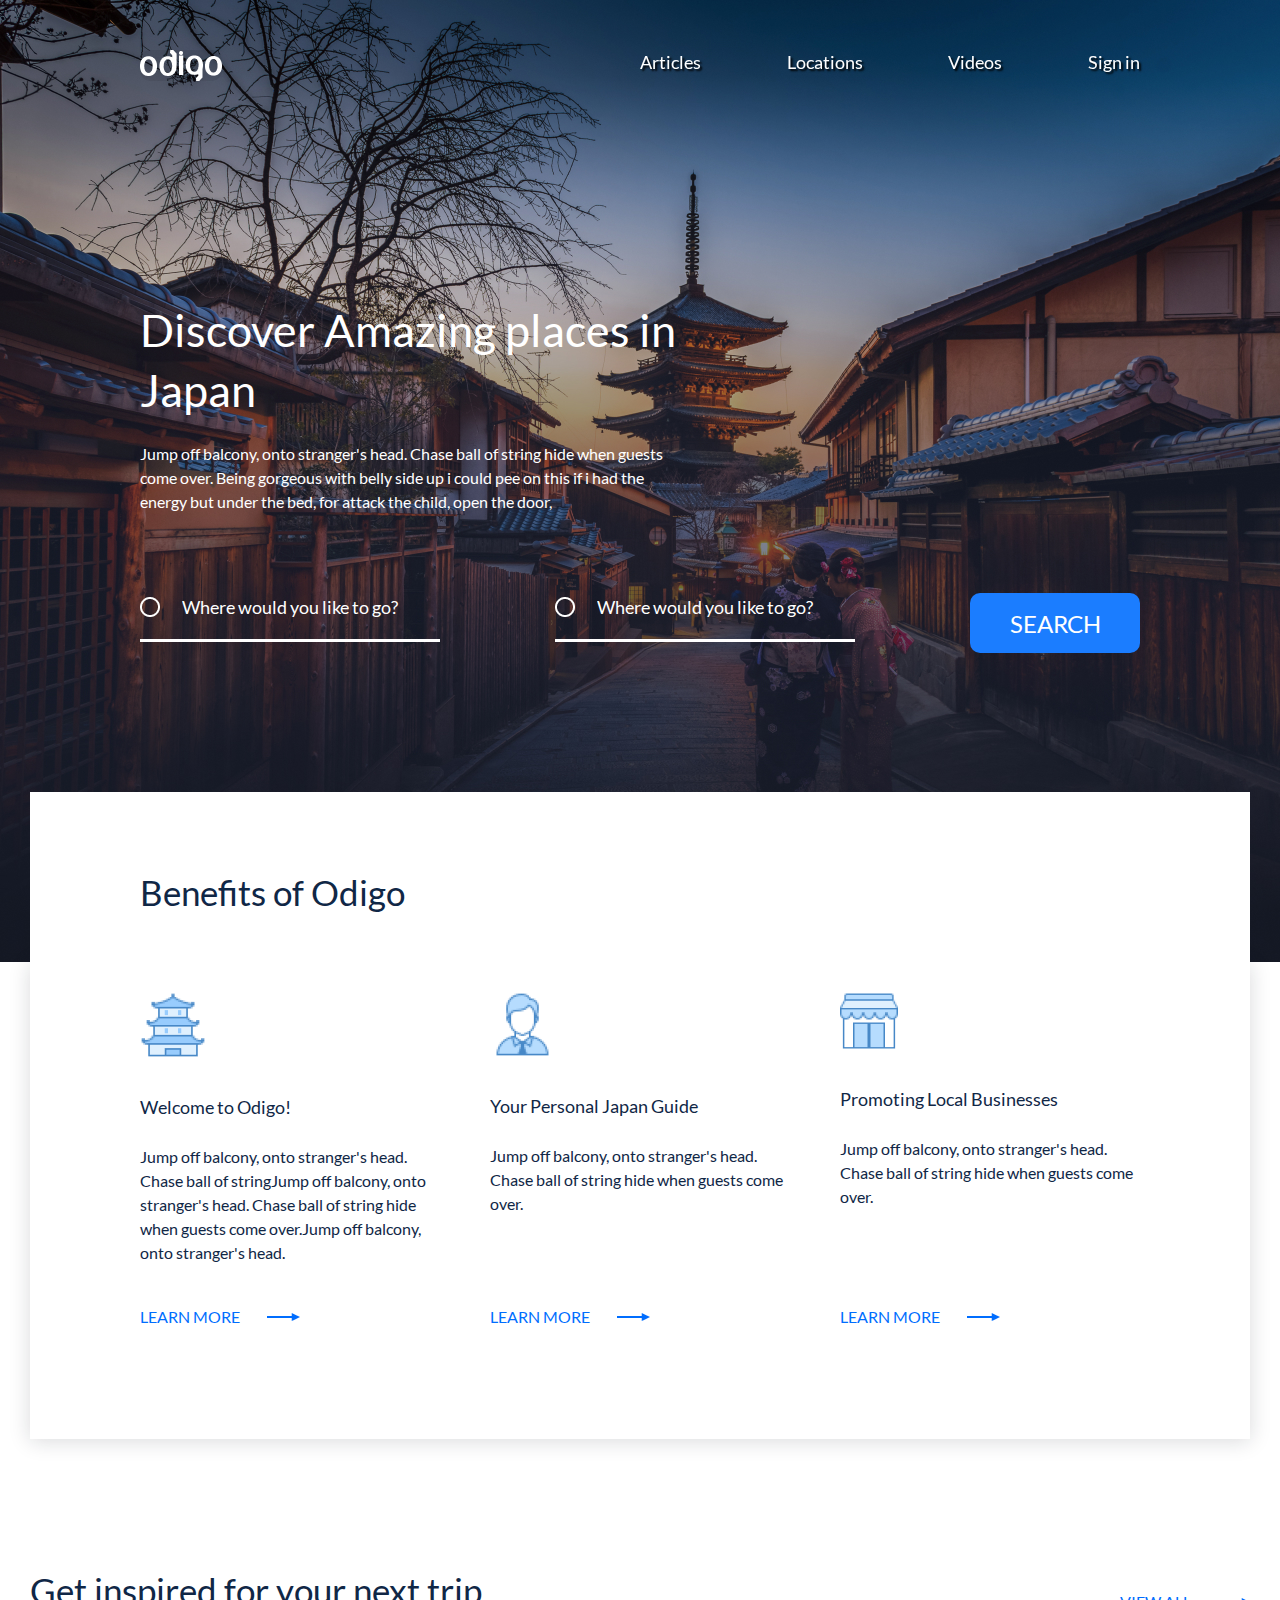
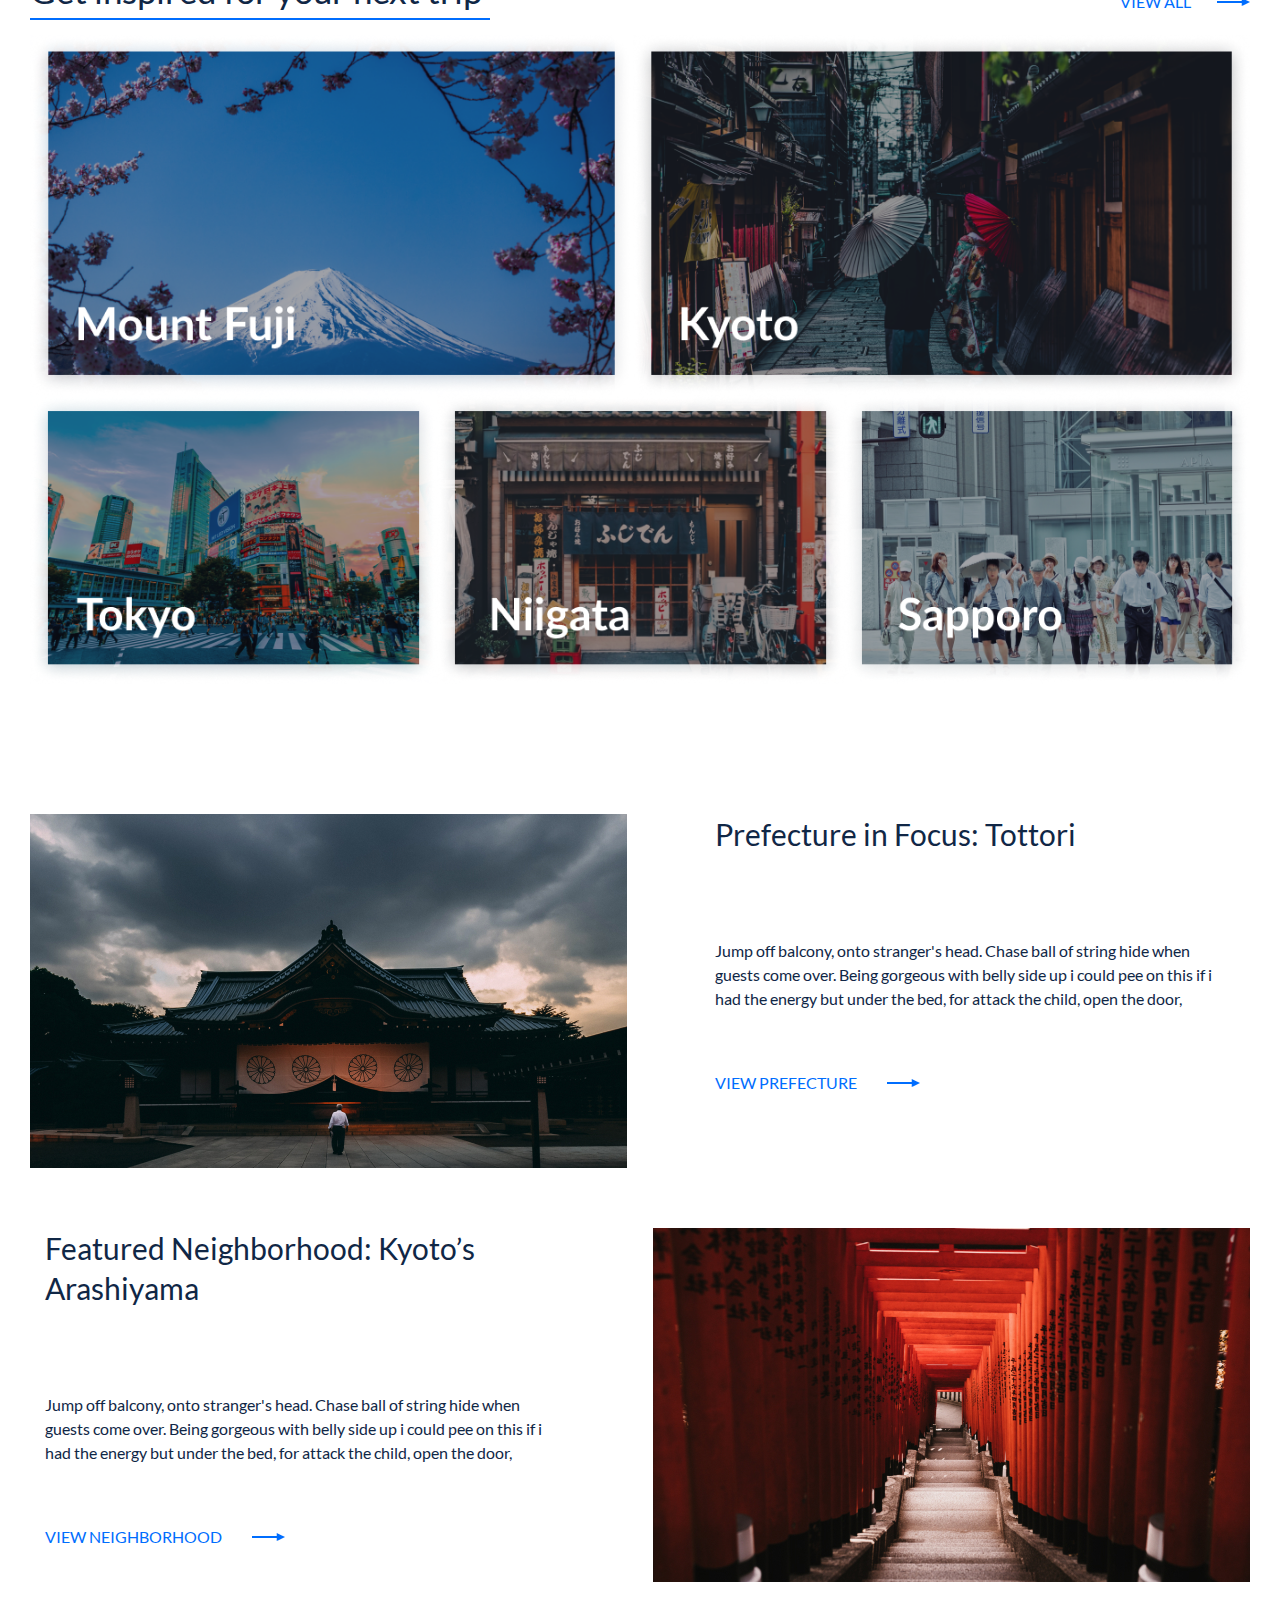
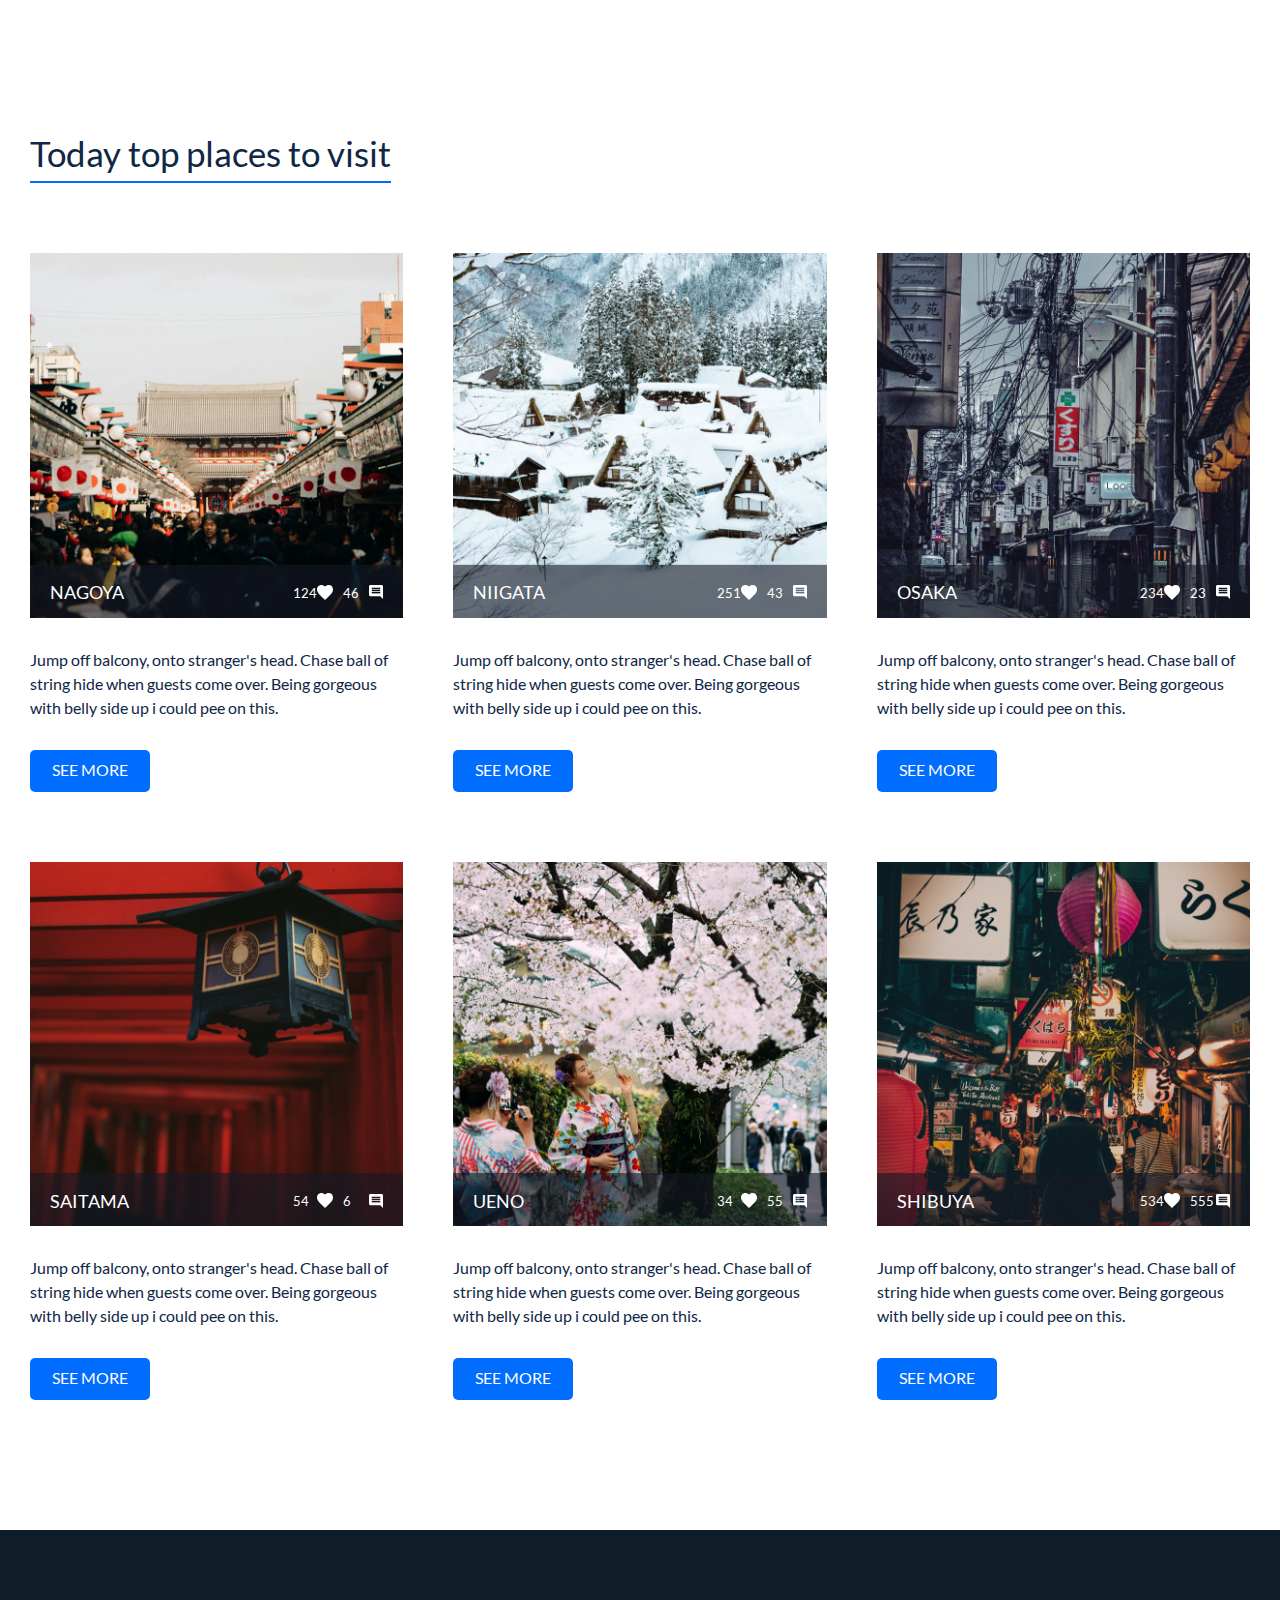
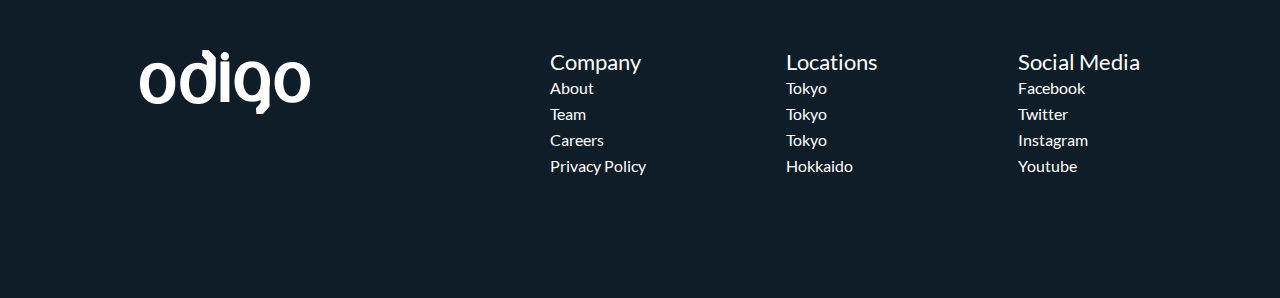
==== commit 1f759673: "Add files via upload" ====
--- a/index.html
+++ b/index.html
@@ -23,6 +23,9 @@
               <a href="/" class="header__link">
                 <img src="./img/odigo-Logo.png" alt="FOTO" />
               </a>
+            </div>
+            <div class="menu">
+              <span></span>
             </div>
             <nav class="header__nav">
               <ul class="header__list">
@@ -353,5 +356,6 @@
         </div>
       </footer>
     </div>
+    <script src="./js/script.js"></script>
   </body>
 </html>
--- a/css/style.css
+++ b/css/style.css
@@ -117,6 +117,10 @@
   background: #fff;
 }
 
+body ._lock {
+  overflow: hidden;
+}
+
 .main-Wrapper {
   min-width: 100%;
   overflow: hidden;
@@ -191,6 +195,92 @@
   -webkit-box-flex: 0;
       -ms-flex: 0 1 50%;
           flex: 0 1 50%;
+}
+
+.menu {
+  display: none;
+}
+
+@media (max-width: 770px) {
+  .menu {
+    display: block;
+    z-index: 15;
+    position: relative;
+    width: 40px;
+    height: 25px;
+    cursor: pointer;
+  }
+  .menu::before,
+  .menu::after,
+  .menu span {
+    width: 100%;
+    height: 15%;
+    background: #fff;
+    position: absolute;
+    left: 0;
+    -webkit-transition: 0.5s ease 0s;
+    transition: 0.5s ease 0s;
+  }
+  .menu::before,
+  .menu::after {
+    content: "";
+  }
+  .menu::before {
+    top: 0;
+  }
+  .menu::after {
+    bottom: 0;
+  }
+  .menu span {
+    top: 50%;
+    -webkit-transform: scale(1) translateY(-50%);
+            transform: scale(1) translateY(-50%);
+  }
+  .header__nav {
+    position: fixed;
+    top: 0;
+    left: 0;
+    height: 100%;
+    width: 100%;
+    background: rgba(0, 0, 0, 0.9);
+    padding: 100px 30px 30px 30px;
+    -webkit-transform: translate(0, -100%);
+            transform: translate(0, -100%);
+    -webkit-transition: all 0.5s ease 0s;
+    transition: all 0.5s ease 0s;
+    overflow: auto;
+  }
+  .header__nav._active {
+    -webkit-transform: translate(0, 0);
+            transform: translate(0, 0);
+  }
+  .header__list {
+    display: block;
+  }
+  .header__list-item {
+    text-align: center;
+    margin: auto;
+    text-transform: uppercase;
+    font-size: 30px;
+    margin-bottom: 50px;
+  }
+  .header__list-item:last-child {
+    margin-bottom: 0;
+  }
+  .menu._active span {
+    -webkit-transform: scale(0) translate(0, 50%);
+            transform: scale(0) translate(0, 50%);
+  }
+  .menu.menu._active::before {
+    top: 50%;
+    -webkit-transform: rotate(-45deg) translate(0, -50%);
+            transform: rotate(-45deg) translate(0, -50%);
+  }
+  .menu.menu._active::after {
+    bottom: 50%;
+    -webkit-transform: rotate(45deg) translate(0, 50%);
+            transform: rotate(45deg) translate(0, 50%);
+  }
 }
 
 .wrapper {
